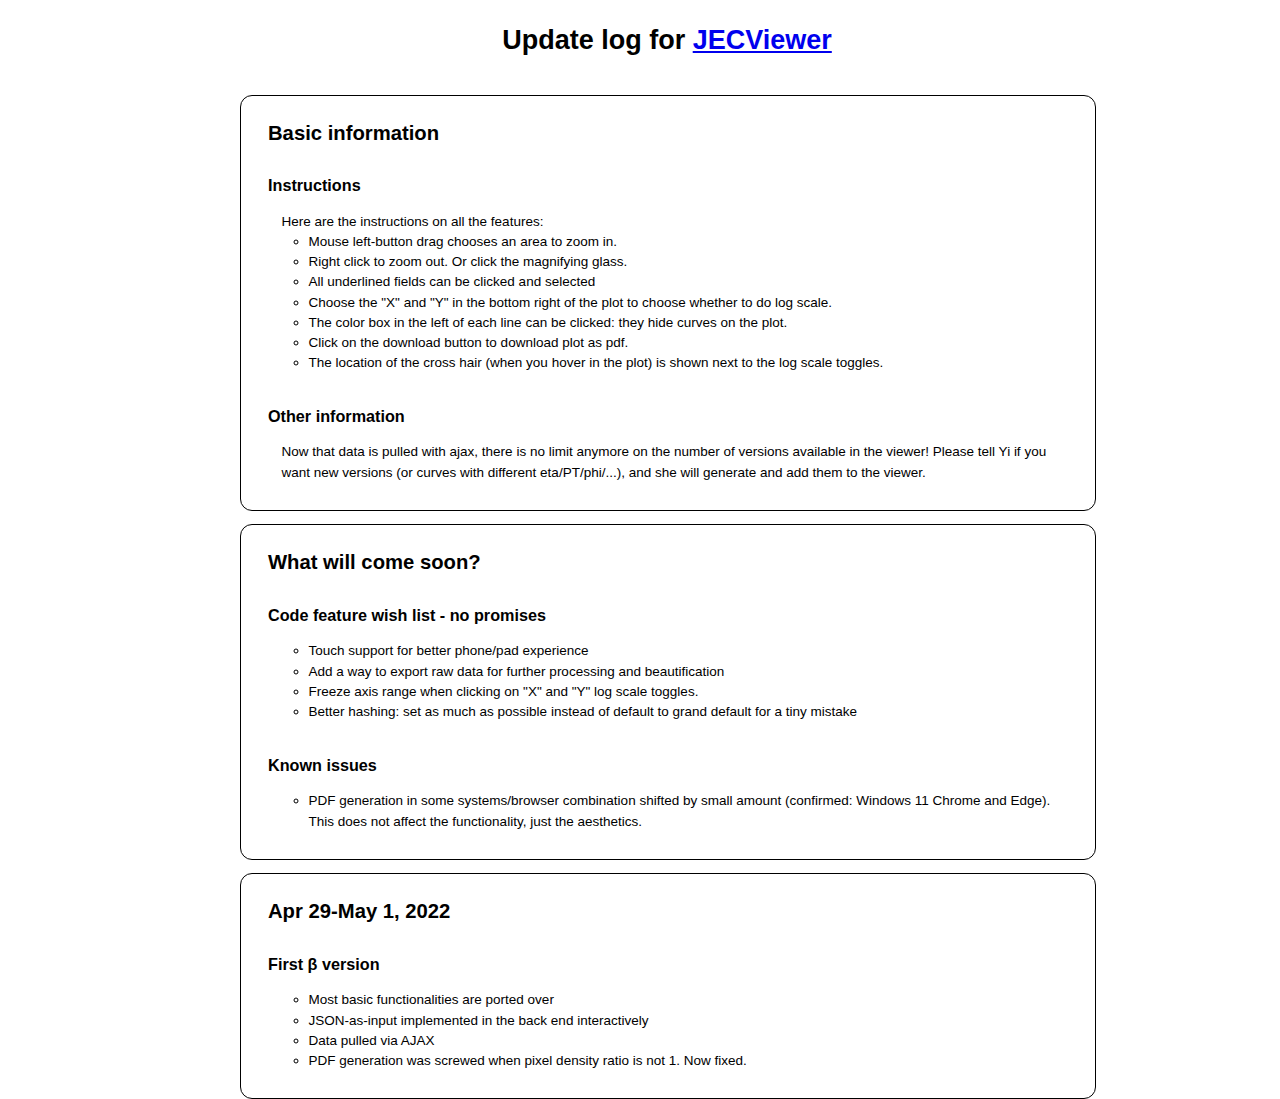
==== UpdateLog.html @ 1b36898b "adding update log" ====
<html>
   <head>
      <title>Update log and extra information</title>
      <link rel="stylesheet" type="text/css" href="logstyle.css" />
   </head>
   <body>
      <div id="Page">
         <div class="title"><h1>Update log for <a href="index.html">JECViewer</a></h1></div>
         <div class="container">
            <h2>Basic information</h2>
            <h3>Instructions</h3>
            <p>Here are the instructions on all the features:</p>
            <ul>
               <li>Mouse left-button drag chooses an area to zoom in.</li>
               <li>Right click to zoom out.  Or click the magnifying glass.</li>
               <li>All underlined fields can be clicked and selected</li>
               <li>Choose the "X" and "Y" in the bottom right of the plot to choose whether to do log scale.</li>
               <li>The color box in the left of each line can be clicked: they hide curves on the plot.</li>
               <li>Click on the download button to download plot as pdf.</li>
               <li>The location of the cross hair (when you hover in the plot) is shown next to the log scale toggles.</li>
            </ul>
            <h3>Other information</h3>
            <p>Now that data is pulled with ajax, there is no limit anymore on the number of versions available in the viewer!  Please tell Yi if you want new versions (or curves with different eta/PT/phi/...), and she will generate and add them to the viewer.</p>
         </div>
         <div class="container">
            <h2>What will come soon?</h2>
            <h3>Code feature wish list - no promises</h3>
            <ul>
               <li>Touch support for better phone/pad experience</li>
               <li>Add a way to export raw data for further processing and beautification</li>
               <li>Freeze axis range when clicking on "X" and "Y" log scale toggles.</li>
               <li>Better hashing: set as much as possible instead of default to grand default for a tiny mistake</li>
            </ul>
            <h3>Known issues</h3>
            <ul>
               <li>PDF generation in some systems/browser combination shifted by small amount
               (confirmed: Windows 11 Chrome and Edge).  This does not affect the functionality,
               just the aesthetics.</li>
            </ul>
         </div>
         <div class="container">
            <h2>Apr 29-May 1, 2022</h2>
            <h3>First &beta; version</h3>
            <ul>
               <li>Most basic functionalities are ported over</li>
               <li>JSON-as-input implemented in the back end interactively</li>
               <li>Data pulled via AJAX</li>
               <li>PDF generation was screwed when pixel density ratio is not 1.  Now fixed.</li>
            </ul>
         </div>
      </div>
   </body>
</html>
---- logstyle.css ----
/* Global resets */

html, body, div, span, applet, object, iframe,
h1, h2, h3, h4, h5, h6, p, blockquote, pre,
a, abbr, acronym, address, big, cite, code,
del, dfn, em, img, ins, kbd, q, s, samp,
small, strike, strong, sub, sup, tt, var,
b, u, i, center,
dl, dt, dd, ol, ul, li,
fieldset, form, label, legend,
table, caption, tbody, tfoot, thead, tr, th, td,
article, aside, canvas, details, embed, 
figure, figcaption, footer, header, hgroup, 
menu, nav, output, ruby, section, summary,
time, mark, audio, video
{
   margin: 0;
   padding: 0;
   border: 0;
   font-size: 100%;
   font: inherit;
   vertical-align: baseline;
}

/* HTML5 display-role reset for older browsers */

article, aside, details, figcaption, figure, 
footer, header, hgroup, menu, nav, section {
   display: block;
}
body {
   line-height: 1;
}
ol, ul {
   list-style: none;
}
blockquote, q {
   quotes: none;
}
blockquote:before, blockquote:after,
q:before, q:after {
   content: '';
   content: none;
}
table {
   border-collapse: collapse;
   border-spacing: 0;
}



/* Start actual styling */

body
{
   font-family: Arial, sans-serif;
   font-size: 13.5px;
}

div#Page
{
   width: 800px;
   margin-left: auto;
   margin-right: auto;
   min-height: 99%;
   position: relative;
}

div.Title
{
   width: 100%;
   text-align: center;
   padding: 2em;
}

h1
{
   font-size: 2em;
   font-weight: bold;
}

h2
{
   font-size: 1.5em;
   font-weight: bold;
}

h3
{
   font-size: 1.2em;
   font-weight: bold;
   margin-top: 2em;
   margin-bottom: 1em;
}

ul
{
   list-style-type: circle;
   margin-left: 3em;
}

div.Container
{
   width: 100%;
   margin-top: 1em;
   padding: 2em;
   border-radius: 12px;
   border: 1px solid #000;
   line-height: 1.5em;
}

div.Container > p
{
   margin-left: 1em;
}
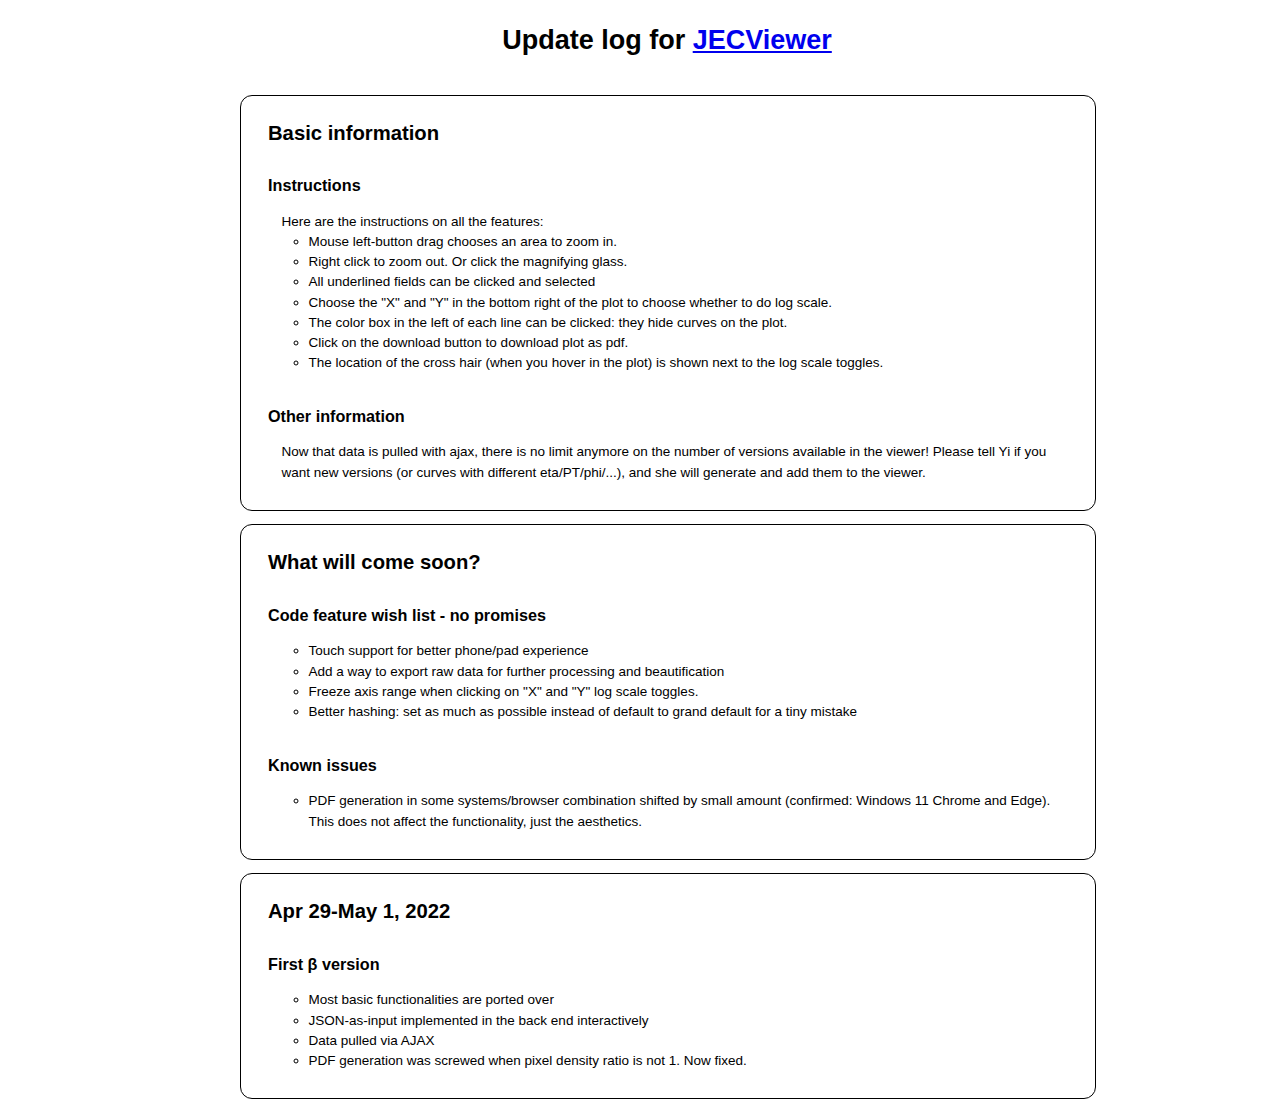
==== commit 4a7575b8: "aesthetic updates" ====
--- a/UpdateLog.html
+++ b/UpdateLog.html
@@ -48,6 +48,7 @@
                <li>PDF generation was screwed when pixel density ratio is not 1.  Now fixed.</li>
             </ul>
          </div>
+         <div>&nbsp;</div>
       </div>
    </body>
 </html>
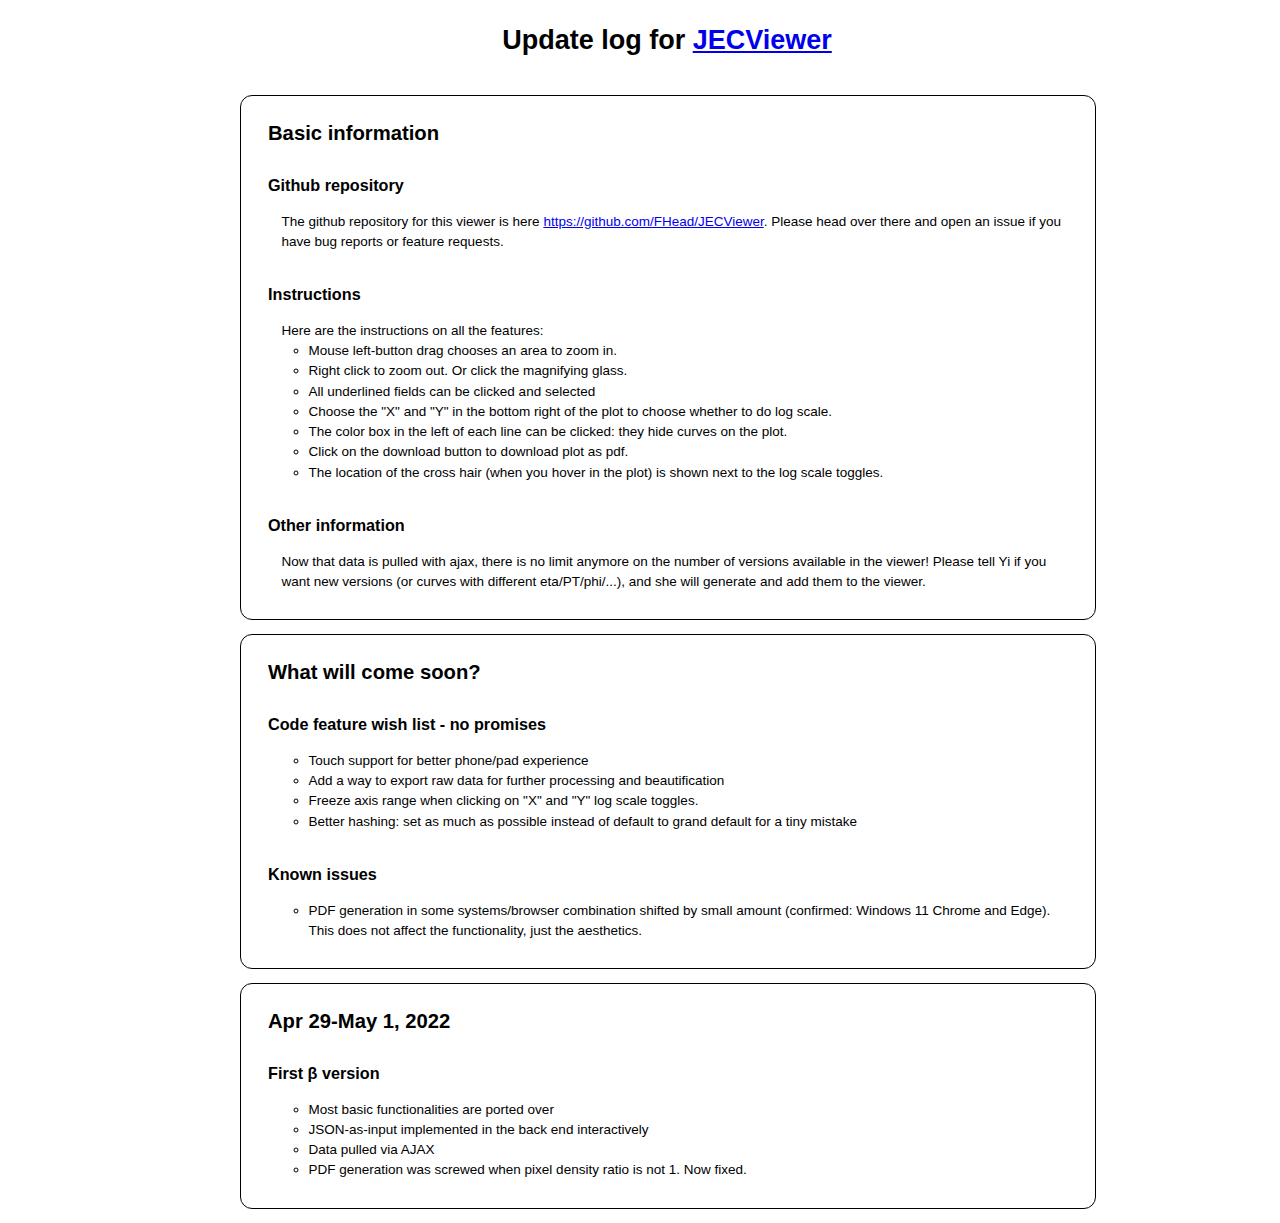
==== commit 393e06a6: "Include github link in update log" ====
--- a/UpdateLog.html
+++ b/UpdateLog.html
@@ -8,6 +8,8 @@
          <div class="title"><h1>Update log for <a href="index.html">JECViewer</a></h1></div>
          <div class="container">
             <h2>Basic information</h2>
+            <h3>Github repository</h3>
+            <p>The github repository for this viewer is here <a href="https://github.com/FHead/JECViewer">https://github.com/FHead/JECViewer</a>.  Please head over there and open an issue if you have bug reports or feature requests.</p>
             <h3>Instructions</h3>
             <p>Here are the instructions on all the features:</p>
             <ul>
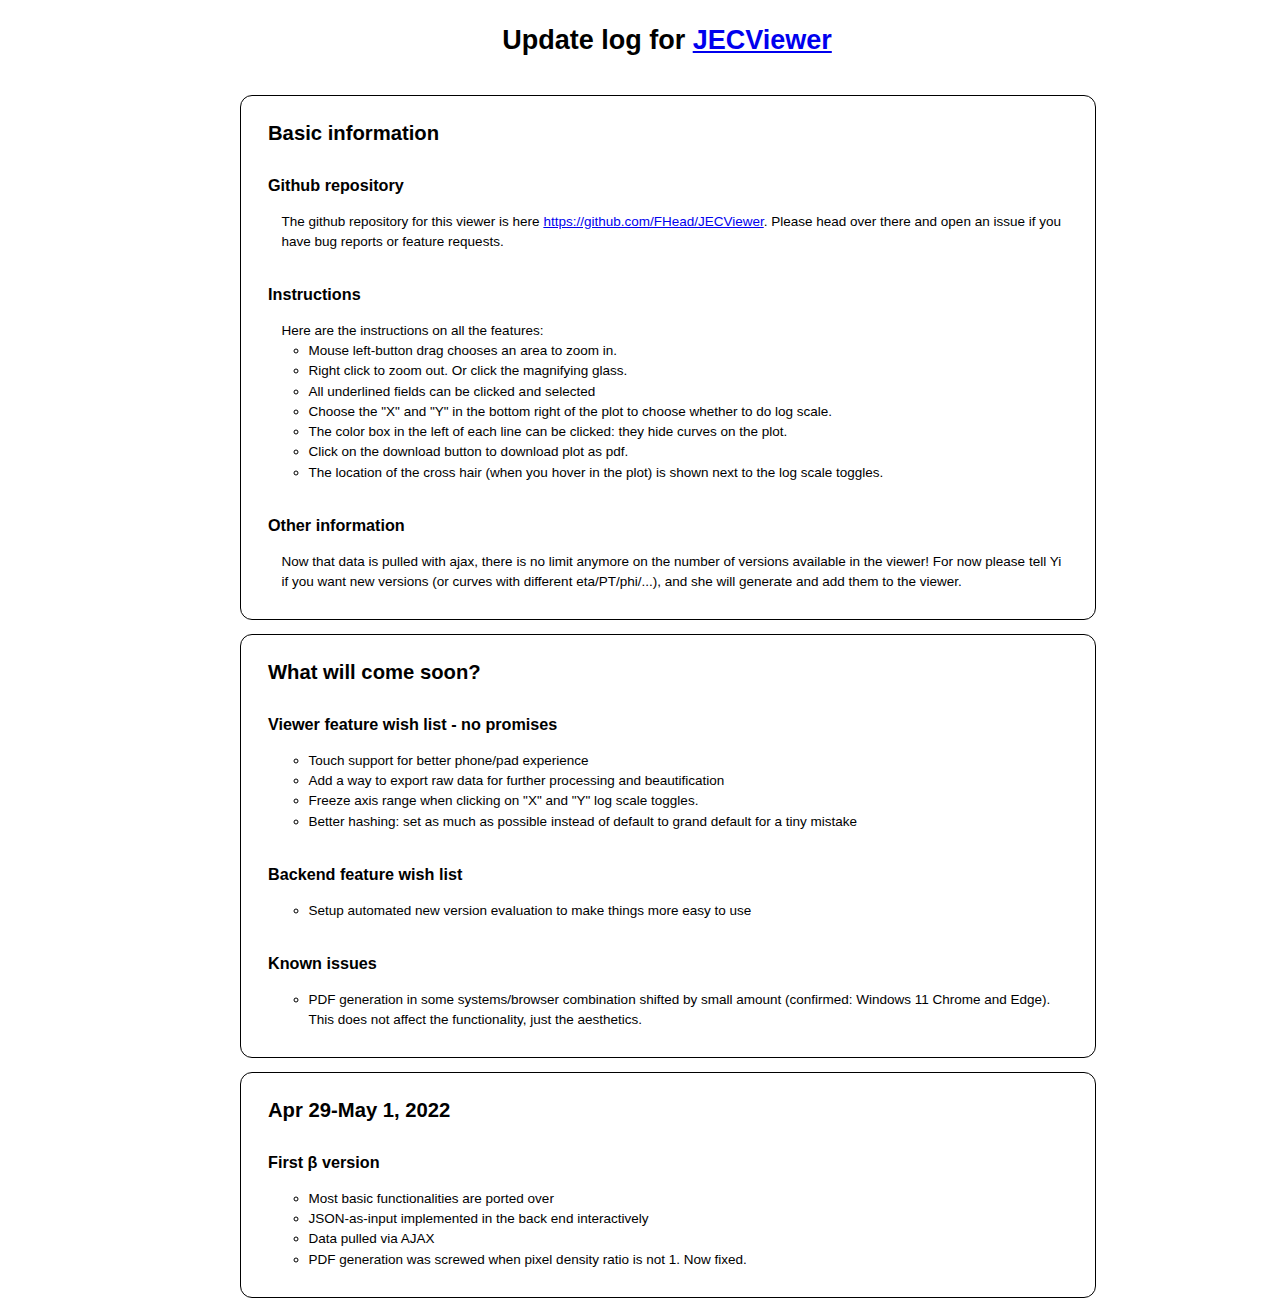
==== commit e14e77b1: "text improvement" ====
--- a/UpdateLog.html
+++ b/UpdateLog.html
@@ -22,16 +22,20 @@
                <li>The location of the cross hair (when you hover in the plot) is shown next to the log scale toggles.</li>
             </ul>
             <h3>Other information</h3>
-            <p>Now that data is pulled with ajax, there is no limit anymore on the number of versions available in the viewer!  Please tell Yi if you want new versions (or curves with different eta/PT/phi/...), and she will generate and add them to the viewer.</p>
+            <p>Now that data is pulled with ajax, there is no limit anymore on the number of versions available in the viewer!  For now please tell Yi if you want new versions (or curves with different eta/PT/phi/...), and she will generate and add them to the viewer.</p>
          </div>
          <div class="container">
             <h2>What will come soon?</h2>
-            <h3>Code feature wish list - no promises</h3>
+            <h3>Viewer feature wish list - no promises</h3>
             <ul>
                <li>Touch support for better phone/pad experience</li>
                <li>Add a way to export raw data for further processing and beautification</li>
                <li>Freeze axis range when clicking on "X" and "Y" log scale toggles.</li>
                <li>Better hashing: set as much as possible instead of default to grand default for a tiny mistake</li>
+            </ul>
+            <h3>Backend feature wish list</h3>
+            <ul>
+               <li>Setup automated new version evaluation to make things more easy to use</li>
             </ul>
             <h3>Known issues</h3>
             <ul>
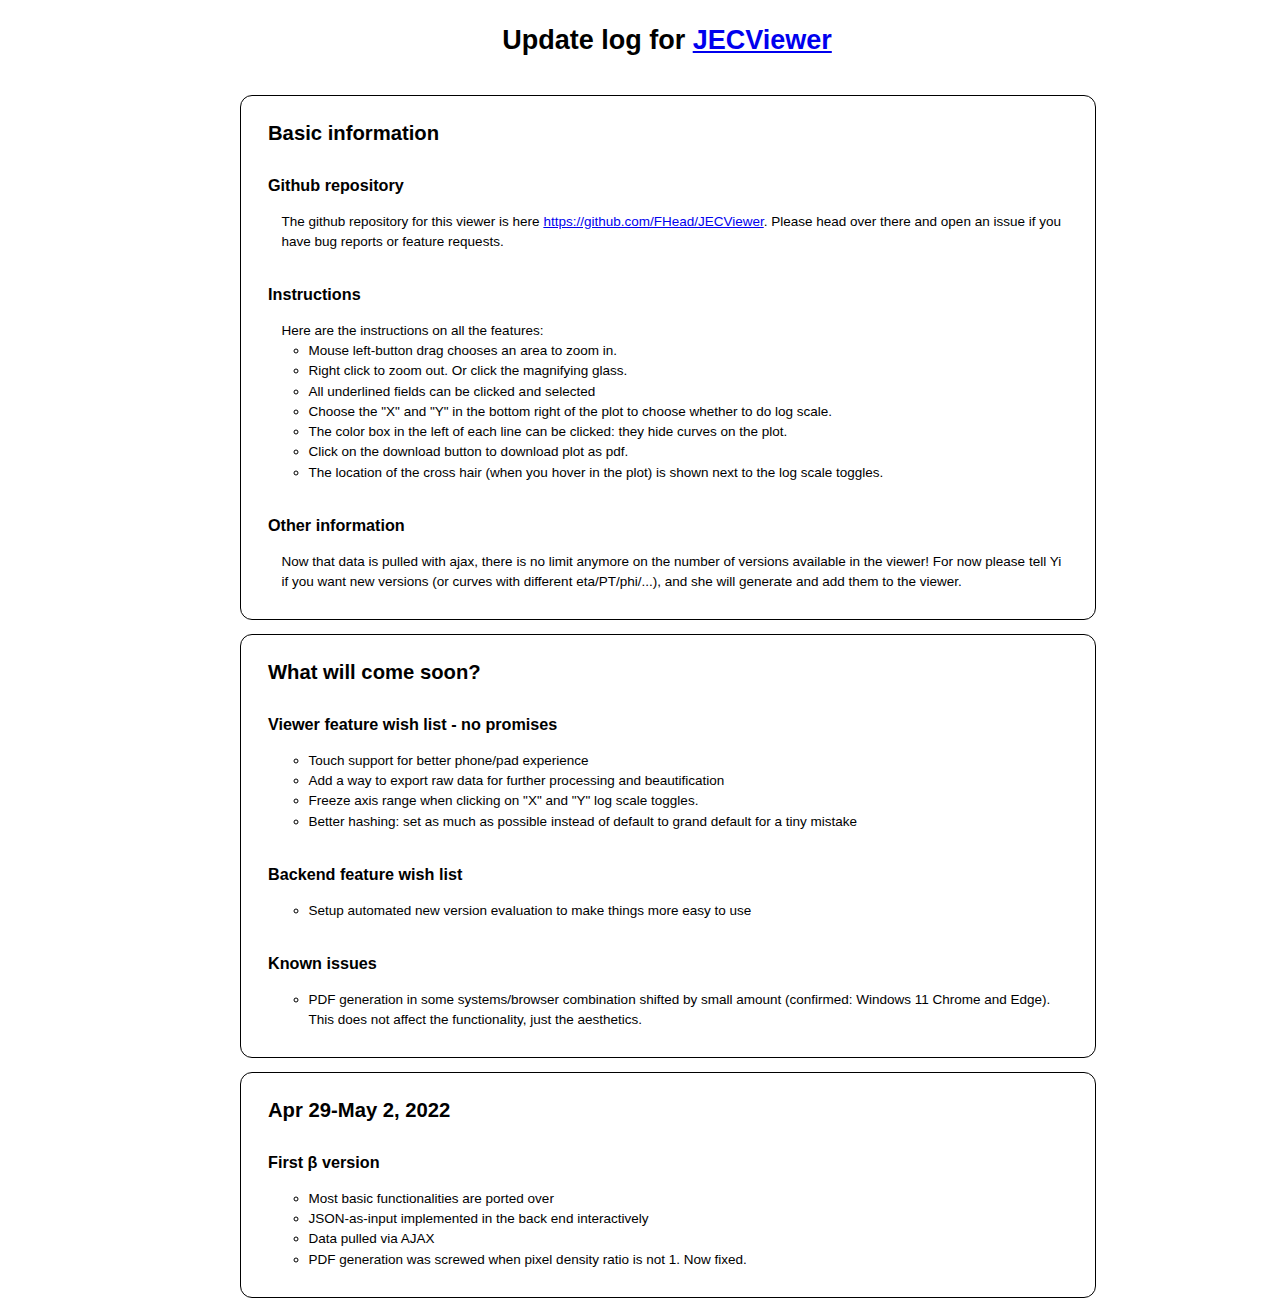
==== commit 5a127406: "remove beta; better level sorting" ====
--- a/UpdateLog.html
+++ b/UpdateLog.html
@@ -45,7 +45,7 @@
             </ul>
          </div>
          <div class="container">
-            <h2>Apr 29-May 1, 2022</h2>
+            <h2>Apr 29-May 2, 2022</h2>
             <h3>First &beta; version</h3>
             <ul>
                <li>Most basic functionalities are ported over</li>
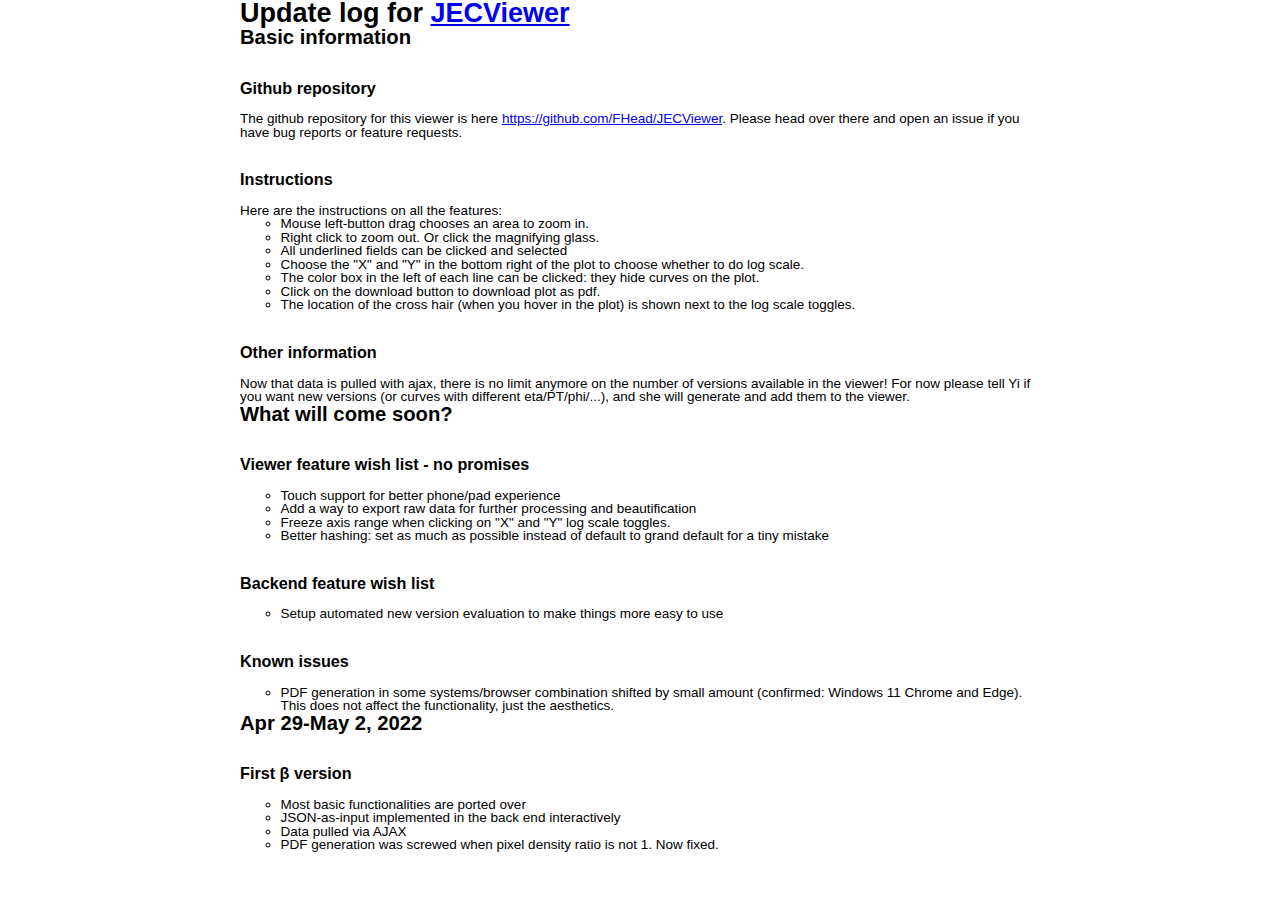
==== commit 55473abd: "adding meta tags" ====
--- a/UpdateLog.html
+++ b/UpdateLog.html
@@ -1,7 +1,12 @@
+<!DOCTYPE html>
 <html>
    <head>
       <title>Update log and extra information</title>
       <link rel="stylesheet" type="text/css" href="logstyle.css" />
+      <meta name="application-name" content="CMS JERC Viewer">
+      <meta name="author" content="Yi Chen">
+      <meta name="description" content="A simple-to-use viewer for browsing jet corrections and resolutions">
+      <meta name="keywords" content="CMS,Jet,JetMET,JME,Correction,JEC,Resolution,JER,Scale factor">
    </head>
    <body>
       <div id="Page">
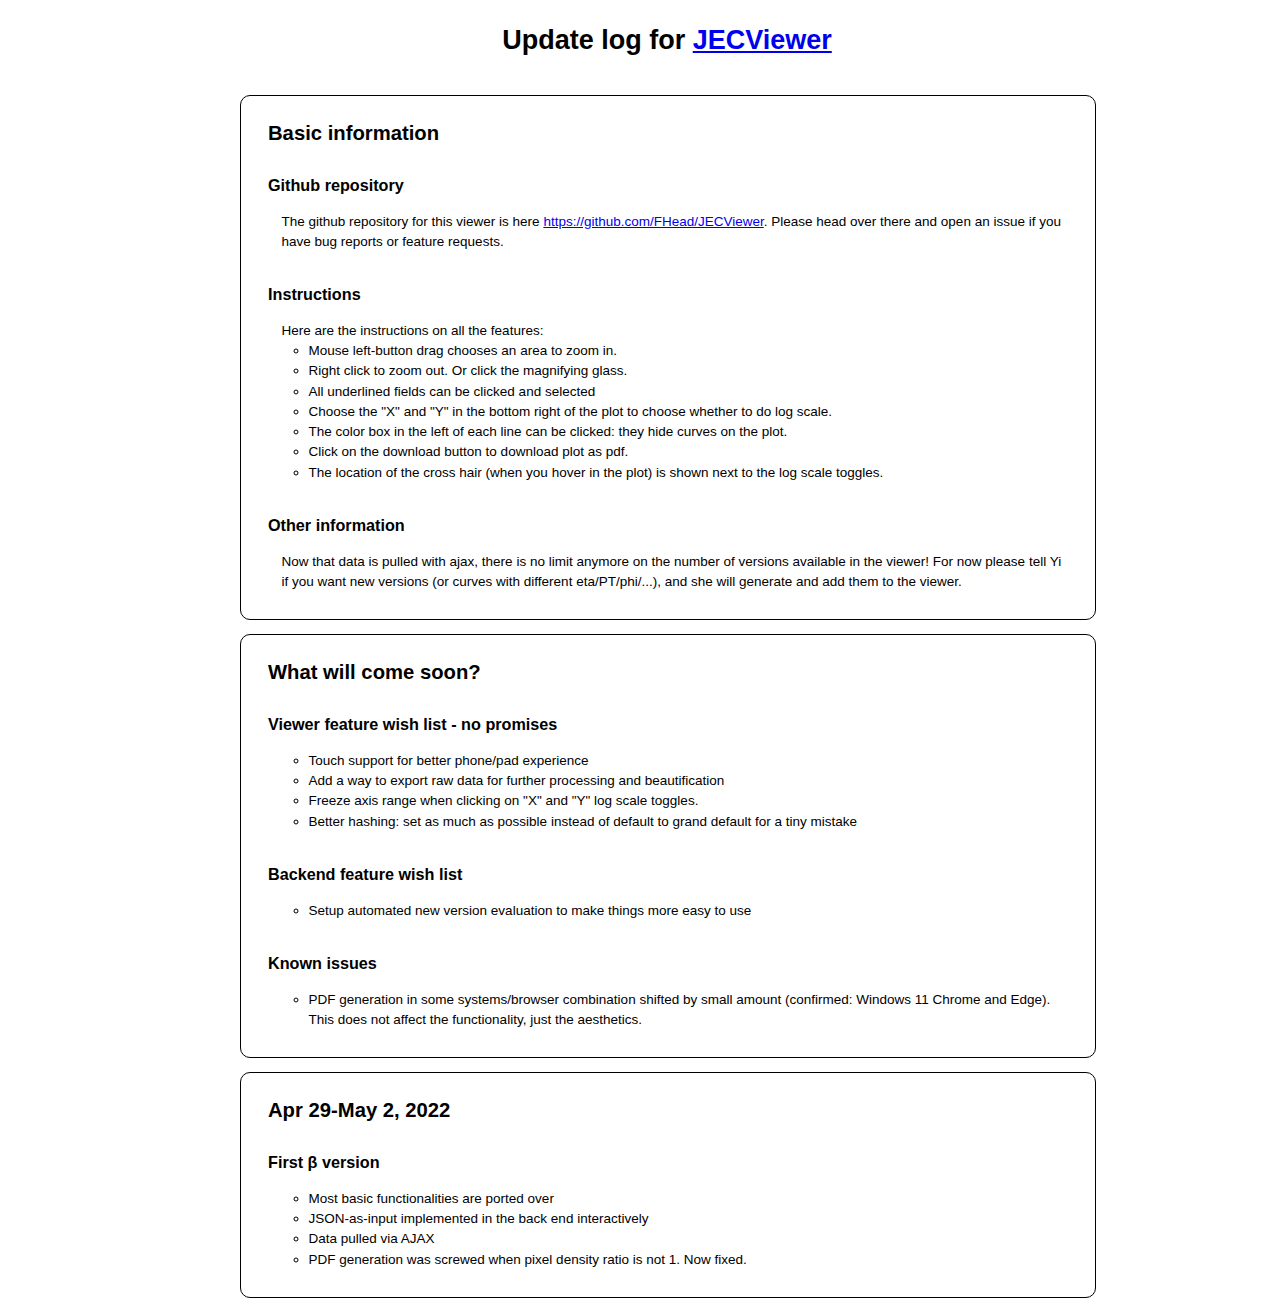
==== commit 8304e3e4: "stupid case fix for css classes" ====
--- a/UpdateLog.html
+++ b/UpdateLog.html
@@ -1,12 +1,16 @@
 <!DOCTYPE html>
-<html>
+<html lang="en">
    <head>
       <title>Update log and extra information</title>
-      <link rel="stylesheet" type="text/css" href="logstyle.css" />
-      <meta name="application-name" content="CMS JERC Viewer">
+      <meta http-equiv="Content-Type" content="text/html; charset=utf-8"/>
       <meta name="author" content="Yi Chen">
       <meta name="description" content="A simple-to-use viewer for browsing jet corrections and resolutions">
       <meta name="keywords" content="CMS,Jet,JetMET,JME,Correction,JEC,Resolution,JER,Scale factor">
+      <link rel="apple-touch-icon" sizes="180x180" href="icons/apple-touch-icon.png">
+      <link rel="icon" type="image/png" sizes="32x32" href="icons/favicon-32x32.png">
+      <link rel="icon" type="image/png" sizes="16x16" href="icons/favicon-16x16.png">
+      <link rel="manifest" href="icons/site.webmanifest">
+      <link rel="stylesheet" type="text/css" href="logstyle.css" />
    </head>
    <body>
       <div id="Page">
--- a/logstyle.css
+++ b/logstyle.css
@@ -44,7 +44,7 @@
 }
 table {
    border-collapse: collapse;
-   border-spacing: 0;
+   border-spacing: 0px;
 }
 
 
@@ -66,10 +66,10 @@
    position: relative;
 }
 
-div.Title
+div.title
 {
+   text-align: center;
    width: 100%;
-   text-align: center;
    padding: 2em;
 }
 
@@ -99,17 +99,17 @@
    margin-left: 3em;
 }
 
-div.Container
+div.container
 {
    width: 100%;
+   padding: 2em;
    margin-top: 1em;
-   padding: 2em;
-   border-radius: 12px;
    border: 1px solid #000;
+   border-radius: 10px;
    line-height: 1.5em;
 }
 
-div.Container > p
+div.container > p
 {
    margin-left: 1em;
 }
